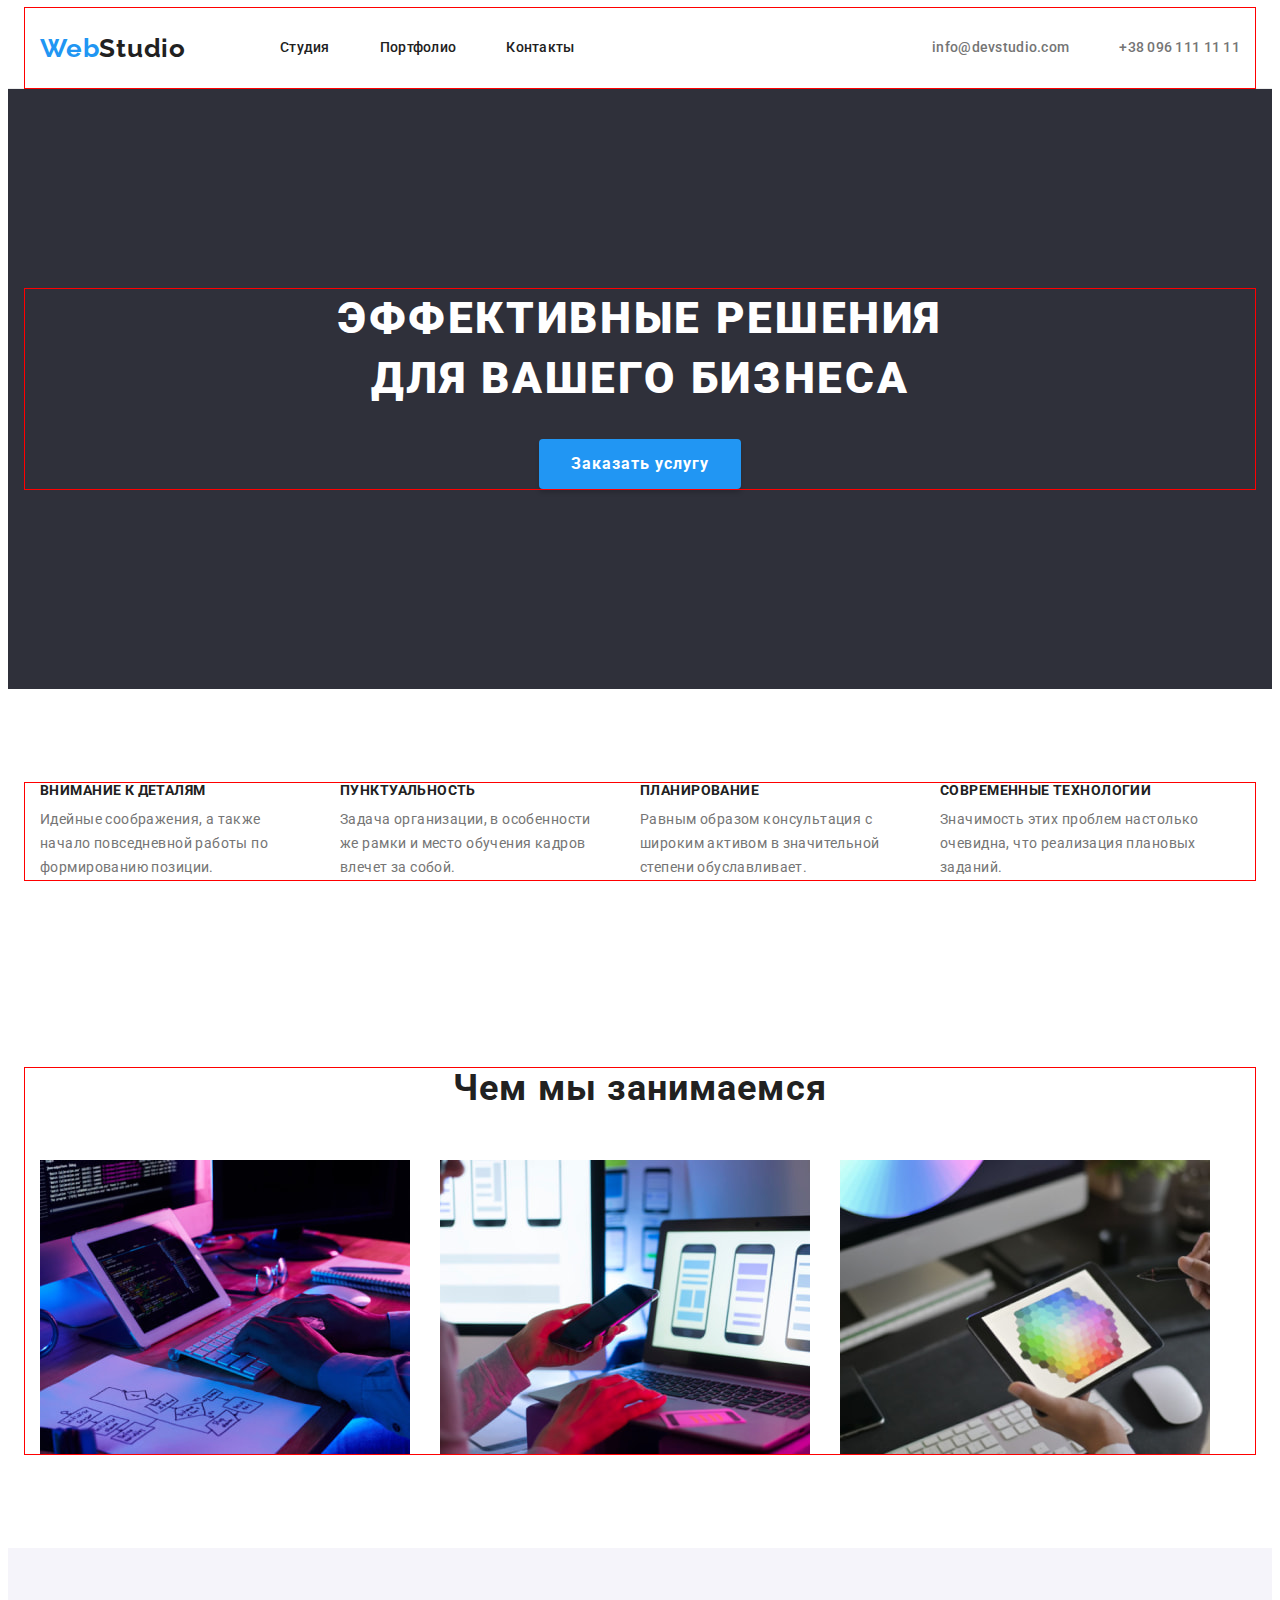
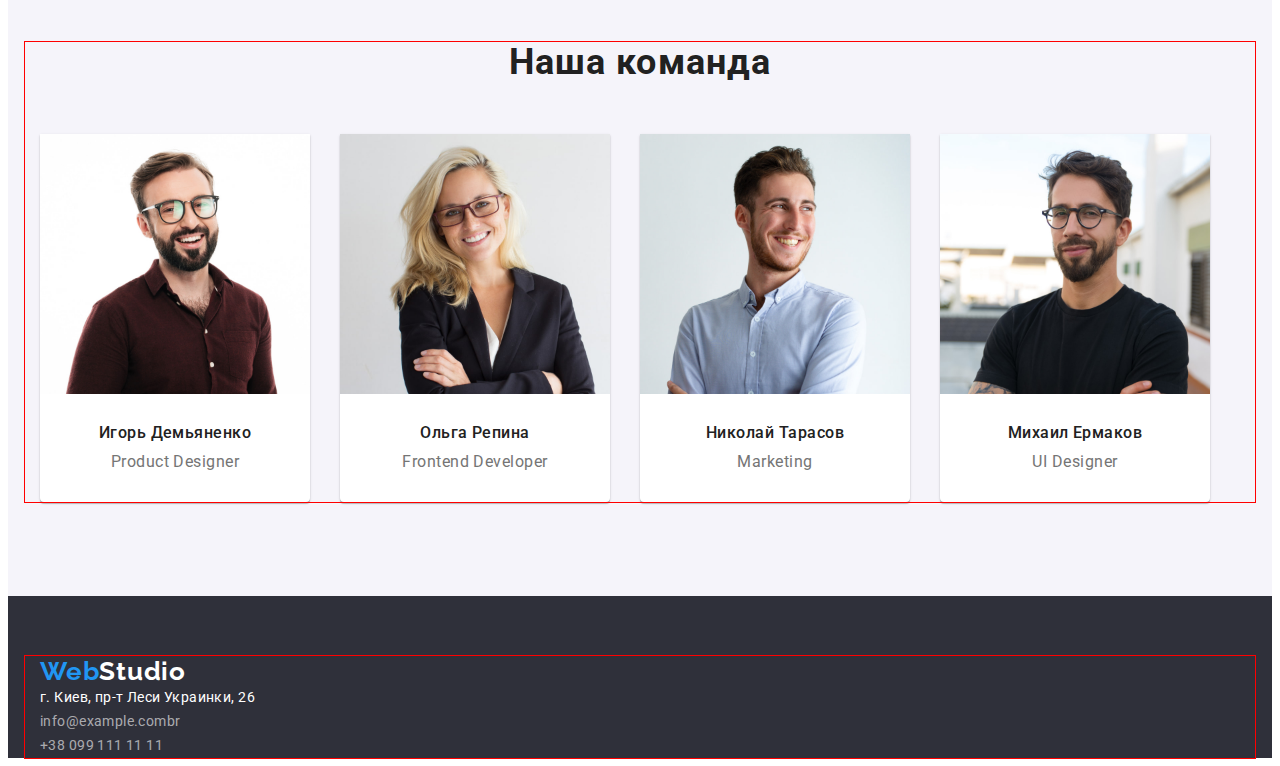
==== index.html @ ed5af154 "Initial commit" ====
<!DOCTYPE html>
<html lang="ru">
  <head>
    <meta charset="UTF-8" />
    <meta http-equiv="X-UA-Compatible" content="IE=edge" />
    <meta name="viewport" content="width=device-width, initial-scale=1.0" />
    <title>Студия</title>
    <link rel="preconnect" href="https://fonts.googleapis.com" />
    <link rel="preconnect" href="https://fonts.gstatic.com" crossorigin />
    <link rel="preconnect" href="https://fonts.googleapis.com" />
    <link rel="preconnect" href="https://fonts.gstatic.com" crossorigin />
    <link
      href="https://fonts.googleapis.com/css2?family=Raleway:wght@700&family=Roboto:wght@400;500;700;900&display=swap"
      rel="stylesheet"
    />
    <link
      rel="stylesheet"
      href="https://cdnjs.cloudflare.com/ajax/libs/modern-normalize/1.1.0/modern-normalize.min.css"
      integrity="sha512-wpPYUAdjBVSE4KJnH1VR1HeZfpl1ub8YT/NKx4PuQ5NmX2tKuGu6U/JRp5y+Y8XG2tV+wKQpNHVUX03MfMFn9Q=="
      crossorigin="anonymous"
      referrerpolicy="no-referrer"
    />
    <link rel="stylesheet" href="./styles/style.css" />
  </head>

  <body>
    <!-- Navigation header -->

    <header class="header-section">
      <div class="conteiner header-conteiner">
        <a href="index.html" class="logo header" lang="en">
          Web<span class="web">Studio</span></a
        >
        <nav>
          <ul class="navigation-list">
            <li class="navigation-item">
              <a class="navigation-item-link" href="./index.html">Студия</a>
            </li>
            <li class="navigation-item">
              <a class="navigation-item-link" href="./portfolio.html"
                >Портфолио</a
              >
            </li>
            <li class="navigation-item">
              <a class="navigation-item-link" href="">Контакты</a>
            </li>
          </ul>
        </nav>

        <ul class="auth-list">
          <li>
            <a class="auth-item-mail" href="mailto:info@devstudio.com"
              >info@devstudio.com</a
            >
          </li>
          <li>
            <a class="auth-item" href="tel:+380961111111">+38 096 111 11 11</a>
          </li>
        </ul>
      </div>
    </header>

    <main>
      <!-- hero section -->
      <section class="hero-section section">
        <div class="conteiner">
          <h1 class="hero-title">Эффективные решения для вашего бизнеса</h1>
          <button class="hero-btn" type="button">Заказать услугу</button>
        </div>
      </section>
      <!-- specifics section -->
      <section class="specifics-section section">
        <div class="conteiner">
          <h2 class="visually-hidden">Наши особенности</h2>
          <ul class="specifics-list list">
            <li class="specifics-item">
              <h3 class="specifics-title">Внимание к деталям</h3>
              <p class="specificts-text">
                Идейные соображения, а также начало повседневной работы по
                формированию позиции.
              </p>
            </li>
            <li class="specifics-item">
              <h3 class="specifics-title">Пунктуальность</h3>
              <p class="specificts-text">
                Задача организации, в особенности же рамки и место обучения
                кадров влечет за собой.
              </p>
            </li>
            <li class="specifics-item">
              <h3 class="specifics-title">Планирование</h3>
              <p class="specificts-text">
                Равным образом консультация с широким активом в значительной
                степени обуславливает.
              </p>
            </li>
            <li class="specifics-item">
              <h3 class="specifics-title">Современные технологии</h3>
              <p class="specificts-text">
                Значимость этих проблем настолько очевидна, что реализация
                плановых заданий.
              </p>
            </li>
          </ul>
        </div>
      </section>
      <!-- development section -->
      <section class="development-section section">
        <div class="conteiner">
          <h2 class="devefelopment-title">Чем мы занимаемся</h2>
          <ul class="development-list list">
            <li class="development-item">
              <img
                src="./images/development-jpg/img-3.jpg"
                alt="печатает код"
                width="370"
                height="294"
              />
            </li>
            <li class="development-item">
              <img
                src="./images/development-jpg/img-1.jpg"
                alt="рисует макет телефона на ноутбуке"
                width="370"
                height="294"
              />
            </li>
            <li class="development-item">
              <img
                src="./images/development-jpg/img-2.jpg"
                alt="рисует на планшете узоры"
                width="370"
                height="294"
              />
            </li>
          </ul>
        </div>
      </section>
      <!-- Team -->
      <section class="team-section section">
        <div class="conteiner">
          <h2 class="team-title">Наша команда</h2>
          <ul class="team-list list">
            <li class="team-item">
              <img
                src="./images/team-jpg/img1.jpg"
                alt="сотрудник"
                width="270"
                height="260"
              />
              <div>
                <h3 class="team">Игорь Демьяненко</h3>
                <p class="team-position" lang="en">Product Designer</p>
              </div>
            </li>
            <li class="team-item">
              <img
                src="./images/team-jpg/img2.jpg"
                alt="сотрудница"
                width="270"
                height="260"
              />
              <div>
                <h3 class="team">Ольга Репина</h3>
                <p class="team-position" lang="en">Frontend Developer</p>
              </div>
            </li>
            <li class="team-item">
              <img
                src="./images/team-jpg/img3.jpg"
                alt="сотрудник"
                width="270"
                height="260"
              />
              <div>
                <h3 class="team">Николай Тарасов</h3>
                <p class="team-position" lang="en">Marketing</p>
              </div>
            </li>
            <li class="team-item">
              <img
                src="./images/team-jpg/img4.jpg"
                alt="сотрудник"
                width="270"
                height="260"
              />
              <div>
                <h3 class="team">Михаил Ермаков</h3>
                <p class="team-position" lang="en">UI Designer</p>
              </div>
            </li>
          </ul>
        </div>
      </section>
    </main>
    <!--footer site  -->
    <footer class="footer-site">
      <div class="conteiner footer">
        <a href="index.html" class="logo logo-footer" lang="en">
          Web<span class="web-footer">Studio</span></a
        >
        <address class="address-footer">
          г. Киев, пр-т Леси Украинки, 26
        </address>
        <ul class="footer-list list">
          <li>
            <a class="footer-item" href="mailto:info@example.com"
              >info@example.combr</a
            >
          </li>
          <li>
            <a class="footer-item tel" href="tel:+380991111111"
              >+38 099 111 11 11</a
            >
          </li>
        </ul>
      </div>
    </footer>
  </body>
</html>
---- styles/style.css ----
:root {
    --main-font: 'Roboto', 'Raleway', 'Sans-serif';
    --main-color: #212121;
    --second-color: #757575;
    --selectoin-color: #2196F3;
    --button-color-hover-focus: #188CE8;
    --footer-color: #2F303A;
}

body {
    color: #212121;
    font-size: 14px;
    font-family: 'Roboto';
}

.visually-hidden {
    position: absolute;
    width: 1px;
    height: 1px;
    margin: -1px;
    border: 0;
    padding: 0;
    white-space: nowrap;
    clip-path: inset(100%);
    clip: rect(0 0 0 0);
    overflow: hidden;
}

.conteiner {
    outline: 1px solid red;
    width: 1200px;
    padding-left: 15px;
    padding-right: 15px;
    margin-left: auto;
    margin-right: auto;
}

.section {
    padding-top: 94px;
    padding-bottom: 94px;
}


h1,
h2,
h3,
h4,
h5,
h6,
p {
    margin: 0;
}

ul,
ol {
    list-style: none;
    margin: 0;
    padding: 0;
}

img {
    display: block;
}

/*=====================
    HEADER-NAV-index.html
=====================*/
.header-section {
    border-bottom: 1px solid #ECECEC;
}

.logo {
    color: var(--selectoin-color);
    text-decoration: none;
    font-family: 'Raleway';
    font-weight: 700;
    font-size: 26px;
    line-height: 1.19;
    letter-spacing: 0.03em;
}

.header-conteiner {
    display: flex;
    align-items: center;
}

.logo {
    margin-right: 94px;
}

.web {
    color: #212121;
}

.navigation-list {
    display: flex;
    align-items: center;
}

.navigation-item-link {
    display: block;
    padding-top: 32px;
    padding-bottom: 32px;
}

.navigation-item {
    margin-right: 50px;
}

.navigation-item:last-child {
    margin-right: 0;
}


.navigation-item-link {
    color: #212121;
    font-family: var(--main-font);
    font-weight: 500;
    line-height: 1.14;
    letter-spacing: 0.02em;
    text-decoration: none;
}

.navigation-item-link:hover,
.navigation-item-link:focus,
.auth-item:hover,
.auth-item:focus,
.auth-item-mail:hover,
.auth-item-mail:focus {
    color: var(--selectoin-color);
}

.auth-list {
    display: flex;
    margin-left: auto;
}

.auth-item-mail {
    margin-right: 50px;
}

.auth-item,
.auth-item-mail {
    display: block;
    padding-top: 32px;
    padding-bottom: 32px;
}

.auth-item,
.auth-item-mail {
    color: #757575;
    font-weight: 500;
    line-height: 1.14;
    letter-spacing: 0.02em;
    text-decoration: none;
}


/*=====================
    HERO SECTION
=====================*/
.hero-section {
    background-color: #2F303A;
    text-align: center;
    padding-top: 200px;
    padding-bottom: 200px;

}

.hero-title {
    color: #FFFFFF;
    font-weight: 900;
    font-size: 44px;
    line-height: 1.36;
    text-align: center;
    letter-spacing: 0.06em;
    text-transform: uppercase;
    width: 696px;
    margin-right: auto;
    margin-left: auto;
    margin-bottom: 30px;
}

.hero-btn {
    font-family: inherit;
    color: #FFFFFF;
    font-weight: 700;
    font-size: 16px;
    line-height: 1.87;
    letter-spacing: 0.06em;
    background-color: var(--selectoin-color);
    box-shadow: 0px 4px 4px rgba(0, 0, 0, 0.15);
    border-radius: 4px;
    cursor: pointer;
    border: none;
    min-width: 200px;
    padding: 10px 32px;
}

.hero-btn:hover,
.hero-btn:focus {
    background-color: var(--button-color-hover-focus);
}

/*=====================
    SPECIFICS SECTION
=====================*/
.specifics-list {
    display: flex;
}

.specifics-item {
    margin-right: 30px;
    width: 270px;
}

.specifics-item:last-child {
    margin-right: 0;
}

.specifics-title {
    font-size: 14px;
    font-weight: 700;
    line-height: 1.14;
    letter-spacing: 0.03em;
    text-transform: uppercase;
    margin-bottom: 10px;
}

.specificts-text {
    color: #757575;
    line-height: 1.71;
    letter-spacing: 0.03em;
}

/*=====================
    DEVELOPMENT SECTION
=====================*/

.devefelopment-title {
    font-weight: 700;
    font-size: 36px;
    line-height: 1.16;
    text-align: center;
    letter-spacing: 0.03em;
    margin-bottom: 50px;
}


.development-list {
    display: flex;

}

.development-item {
    margin-right: 30px;
}

.development-item:last-child {
    margin-right: 0;
}


/*=====================
    TEAM
=====================*/
.team-section {
    background-color: #F5F4FA;
}

.team-title {
    font-weight: 700;
    font-size: 36px;
    line-height: 1.16;
    text-align: center;
    letter-spacing: 0.03em;
    color: #212121;
    padding-bottom: 50px;
}

.team-list {
    display: flex;
}

.team-item {
    margin-right: 30px;
}

.team-item:last-child {
    margin-right: 0;
}

.team {
    font-weight: 500;
    font-size: 16px;
    line-height: 1.18;
    text-align: center;
    letter-spacing: 0.03em;
    padding-top: 30px;
    padding-bottom: 10px;
}

.team-item {
    background: #FFFFFF;
    box-shadow: 0px 1px 3px rgba(0, 0, 0, 0.12),
        0px 1px 1px rgba(0, 0, 0, 0.14),
        0px 2px 1px rgba(0, 0, 0, 0.2);
    border-radius: 0px 0px 4px 4px;
}

.team-position {
    font-size: 16px;
    line-height: 1.18;
    text-align: center;
    letter-spacing: 0.03em;
    color: #757575;
    padding-bottom: 30px;
}



/*=====================
    FOOTER SITE
=====================*/
.footer-site {
    background-color: #2F303A;
}

.logo-footer {
    margin-right: 0;
}

.web-footer {
    color: #FFFFFF;
}

.address-footer {
    font-style: normal;
    line-height: 1.71;
    letter-spacing: 0.03em;

    color: #FFFFFF;
}

.footer-item {
    line-height: 1.71;
    letter-spacing: 0.03em;
    color: rgba(255, 255, 255, 0.6);
    text-decoration: none;
}

.footer-item:hover,
.footer-item:focus {
    color: #2196F3;
}

.footer-site {
    padding-top: 60px;
}


/*=====================
    FILTR-portfolio.html
=====================*/
.filter-button {
    font-family: inherit;
    font-weight: 500;
    font-size: 16px;
    line-height: 1.62;
    text-align: center;
    letter-spacing: 0.03em;
    color: #212121;
    cursor: pointer;
    border: none;
    padding: 6px 22px;
    border-radius: 4px;
}

.filter-list {
    display: flex;
    justify-content: center;
    padding-top: 94px;
    margin-bottom: 50px;
}

.filter-item {
    margin-right: 8px;
}

.filter-item:last-child {
    margin-right: 0;
}

.filter-button:hover,
.filter-button:focus {
    color: #FFFFFF;
    background: #2196F3;
    box-shadow: 0px 3px 1px rgba(0, 0, 0, 0.1),
        0px 1px 2px rgba(0, 0, 0, 0.08),
        0px 2px 2px rgba(0, 0, 0, 0.12);
    border-radius: 4px;
}

.project-list {
    display: flex;
    flex-wrap: wrap;
}


.name-project {
    font-weight: 700;
    font-size: 18px;
    line-height: 2;
    letter-spacing: 0.06em;
    color: #212121;
}

.name-list {
    font-size: 16px;
    line-height: 1.88;
    letter-spacing: 0.03em;
    color: #757575;
}
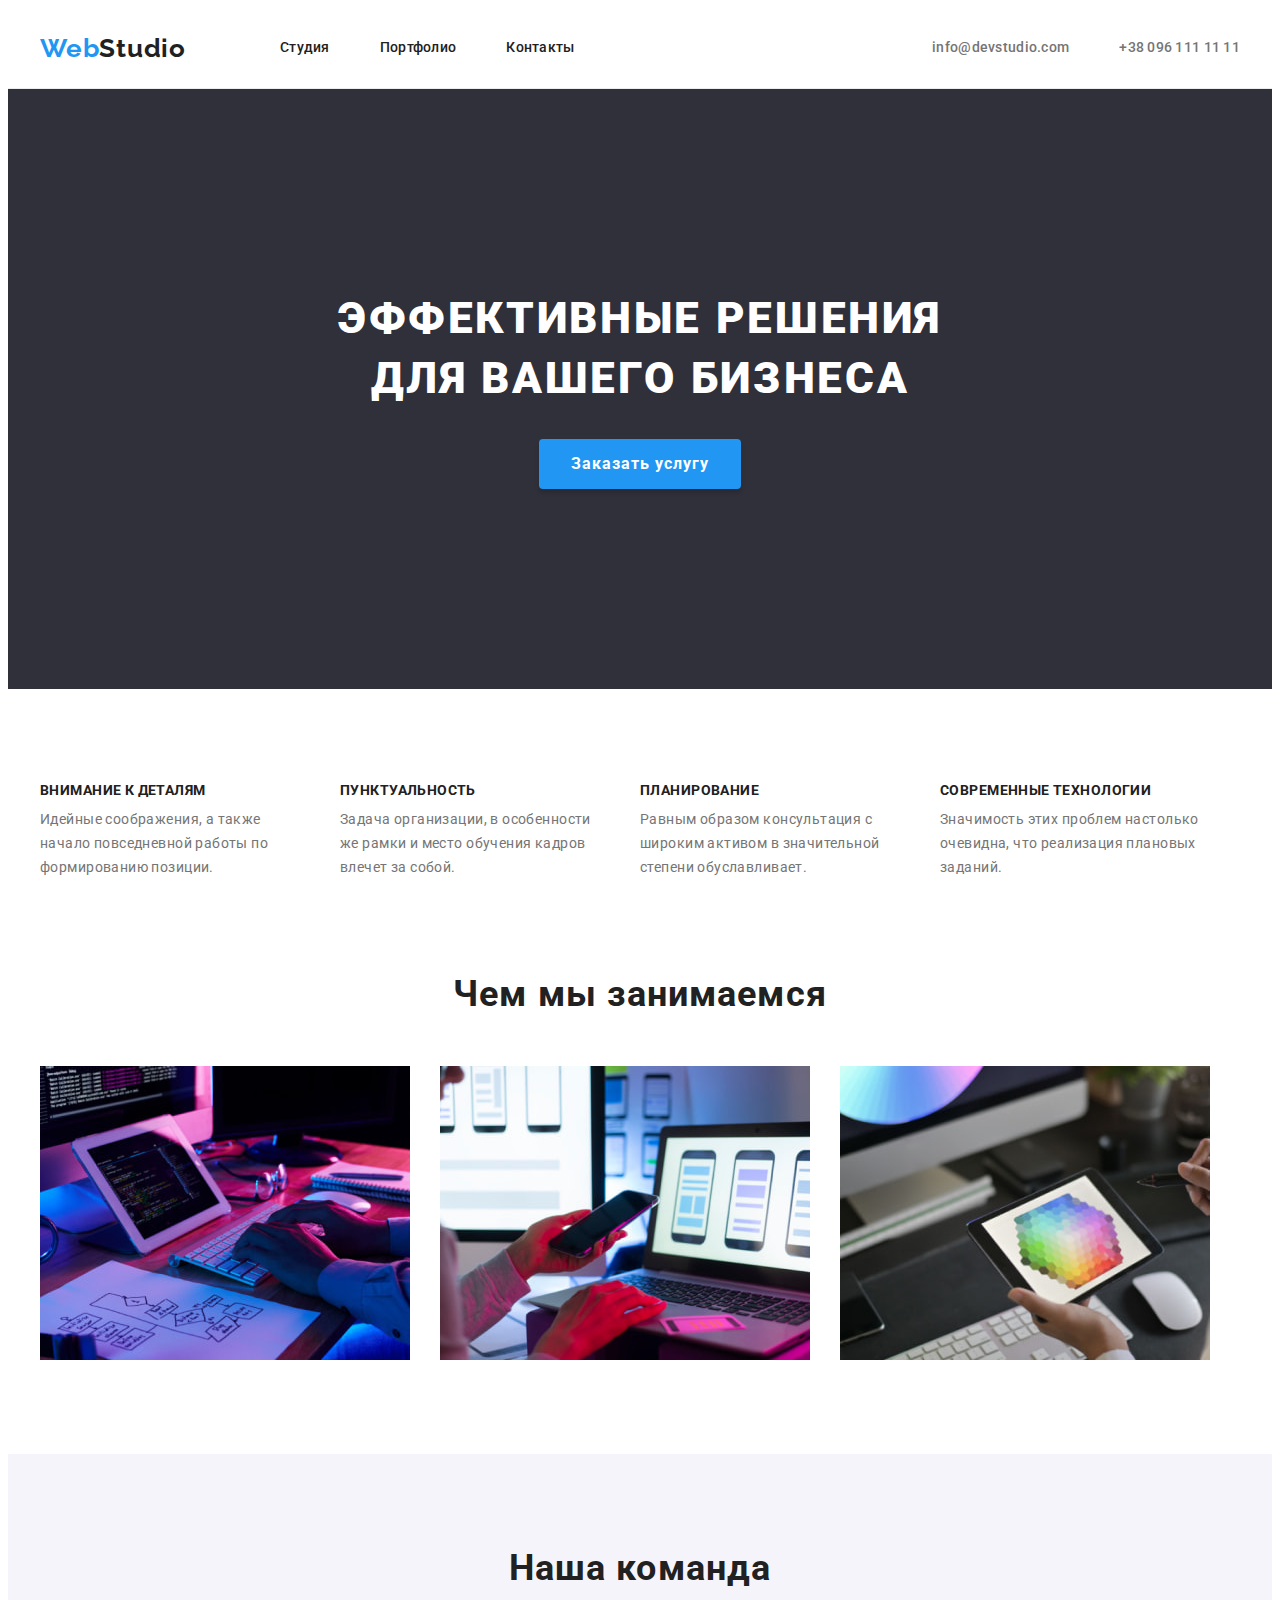
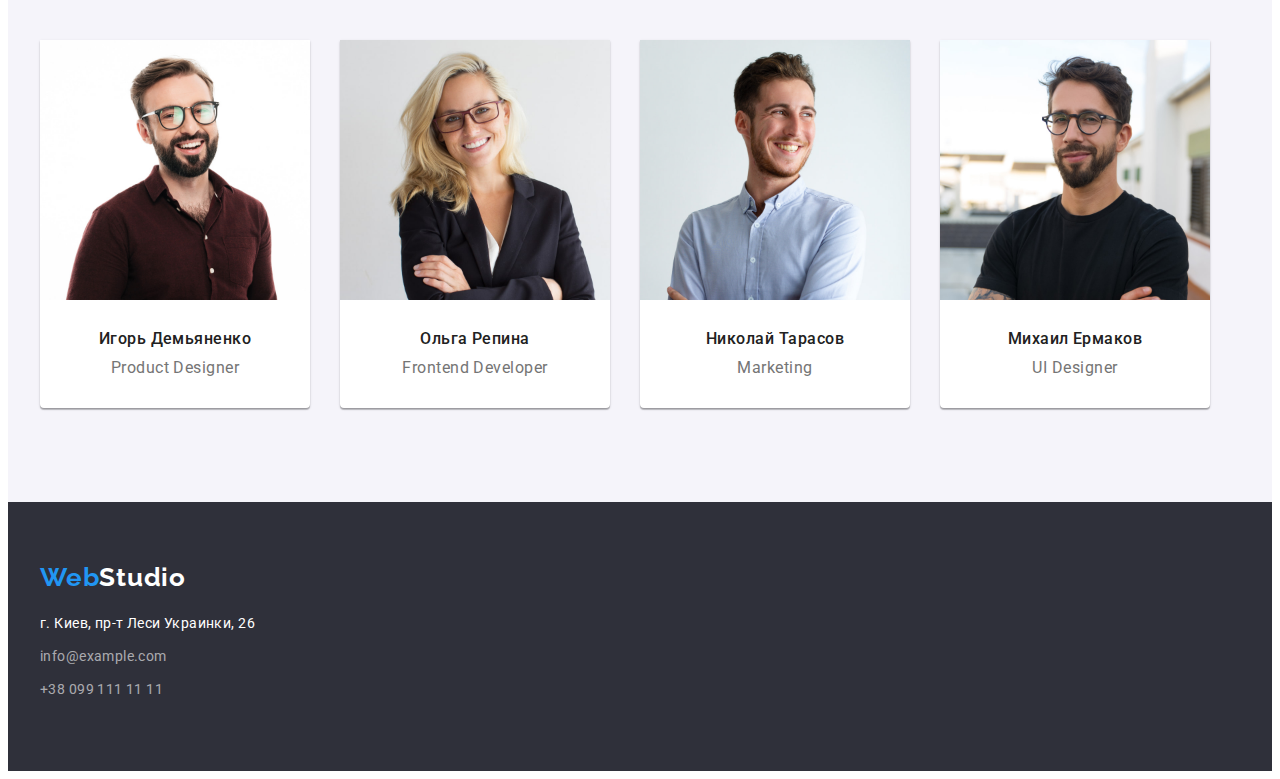
==== commit e1d0a559: "доделал ДЗ-3" ====
--- a/index.html
+++ b/index.html
@@ -195,25 +195,26 @@
     </main>
     <!--footer site  -->
     <footer class="footer-site">
-      <div class="conteiner footer">
-        <a href="index.html" class="logo logo-footer" lang="en">
+      <div class="conteiner">
+        <a href="index.html" class="logo footer" lang="en">
           Web<span class="web-footer">Studio</span></a
         >
         <address class="address-footer">
-          г. Киев, пр-т Леси Украинки, 26
+          <p class="addres-text">г. Киев, пр-т Леси Украинки, 26</p>
+
+          <ul class="footer-list list">
+            <li class="footer-link">
+              <a class="footer-item" href="mailto:info@example.com"
+                >info@example.com</a
+              >
+            </li>
+            <li class="footer-link">
+              <a class="footer-item" href="tel:+380991111111"
+                >+38 099 111 11 11</a
+              >
+            </li>
+          </ul>
         </address>
-        <ul class="footer-list list">
-          <li>
-            <a class="footer-item" href="mailto:info@example.com"
-              >info@example.combr</a
-            >
-          </li>
-          <li>
-            <a class="footer-item tel" href="tel:+380991111111"
-              >+38 099 111 11 11</a
-            >
-          </li>
-        </ul>
       </div>
     </footer>
   </body>
--- a/styles/style.css
+++ b/styles/style.css
@@ -1,3 +1,4 @@
+/*#region SITE SETINGS*/
 :root {
     --main-font: 'Roboto', 'Raleway', 'Sans-serif';
     --main-color: #212121;
@@ -27,7 +28,7 @@
 }
 
 .conteiner {
-    outline: 1px solid red;
+    /* outline: 1px solid red; */
     width: 1200px;
     padding-left: 15px;
     padding-right: 15px;
@@ -62,12 +63,13 @@
     display: block;
 }
 
-/*=====================
-    HEADER-NAV-index.html
-=====================*/
+/*#endregion SITE SETINGS*/
+
+/*#region HEADER SECTION*/
 .header-section {
     border-bottom: 1px solid #ECECEC;
 }
+
 
 .logo {
     color: var(--selectoin-color);
@@ -155,10 +157,9 @@
     text-decoration: none;
 }
 
-
-/*=====================
-    HERO SECTION
-=====================*/
+/*#endregion HEADER*/
+
+/*#region HERO SECTION*/
 .hero-section {
     background-color: #2F303A;
     text-align: center;
@@ -202,9 +203,13 @@
     background-color: var(--button-color-hover-focus);
 }
 
-/*=====================
-    SPECIFICS SECTION
-=====================*/
+/*#endregion HERO SECTION*/
+
+/*#region SPECIFICS SECTION*/
+.specifics-section {
+    padding-bottom: 0;
+}
+
 .specifics-list {
     display: flex;
 }
@@ -233,10 +238,9 @@
     letter-spacing: 0.03em;
 }
 
-/*=====================
-    DEVELOPMENT SECTION
-=====================*/
-
+/*#endregion SPECIFICS SECTION*/
+
+/*#region DEVELOPMENT SECTION*/
 .devefelopment-title {
     font-weight: 700;
     font-size: 36px;
@@ -260,10 +264,9 @@
     margin-right: 0;
 }
 
-
-/*=====================
-    TEAM
-=====================*/
+/*#endregion DEVELOPMENT SECTION*/
+
+/*#region TEAM SECTION*/
 .team-section {
     background-color: #F5F4FA;
 }
@@ -317,11 +320,9 @@
     padding-bottom: 30px;
 }
 
-
-
-/*=====================
-    FOOTER SITE
-=====================*/
+/*#endregion TEAM*/
+
+/*#region FOOTER SITE SECTION*/
 .footer-site {
     background-color: #2F303A;
 }
@@ -338,9 +339,9 @@
     font-style: normal;
     line-height: 1.71;
     letter-spacing: 0.03em;
-
     color: #FFFFFF;
 }
+
 
 .footer-item {
     line-height: 1.71;
@@ -356,12 +357,27 @@
 
 .footer-site {
     padding-top: 60px;
-}
-
-
-/*=====================
-    FILTR-portfolio.html
-=====================*/
+    padding-bottom: 60px;
+
+}
+
+.footer {
+    display: block;
+    margin-bottom: 20px;
+    margin-right: 0;
+}
+
+.addres-text {
+    padding-bottom: 9px;
+}
+
+.footer-link:nth-last-child(n+1) {
+    margin-bottom: 9px;
+}
+
+/*#endregion FOOTER SITE*/
+
+/*#region FILTR-portfolio.html SECTION*/
 .filter-button {
     font-family: inherit;
     font-weight: 500;
@@ -406,6 +422,19 @@
     flex-wrap: wrap;
 }
 
+.project-item {
+    margin-right: 30px;
+    margin-bottom: 30px;
+}
+
+.project-item:nth-child(3n) {
+    margin-right: 0;
+}
+
+.project-item:nth-child(n + 7) {
+    margin-bottom: 0;
+}
+
 
 .name-project {
     font-weight: 700;
@@ -420,4 +449,19 @@
     line-height: 1.88;
     letter-spacing: 0.03em;
     color: #757575;
-}+}
+
+.name-card {
+    border-bottom-width: 1px;
+    border-bottom-style: solid;
+    border-bottom-color: #eeeeee;
+    border-right-width: 1px;
+    border-right-style: solid;
+    border-right-color: #eeeeee;
+    border-left-width: 1px;
+    border-left-style: solid;
+    border-left-color: #eeeeee;
+    padding: 20px 24px;
+}
+
+/*#endregion FILTR-portfolio.html*/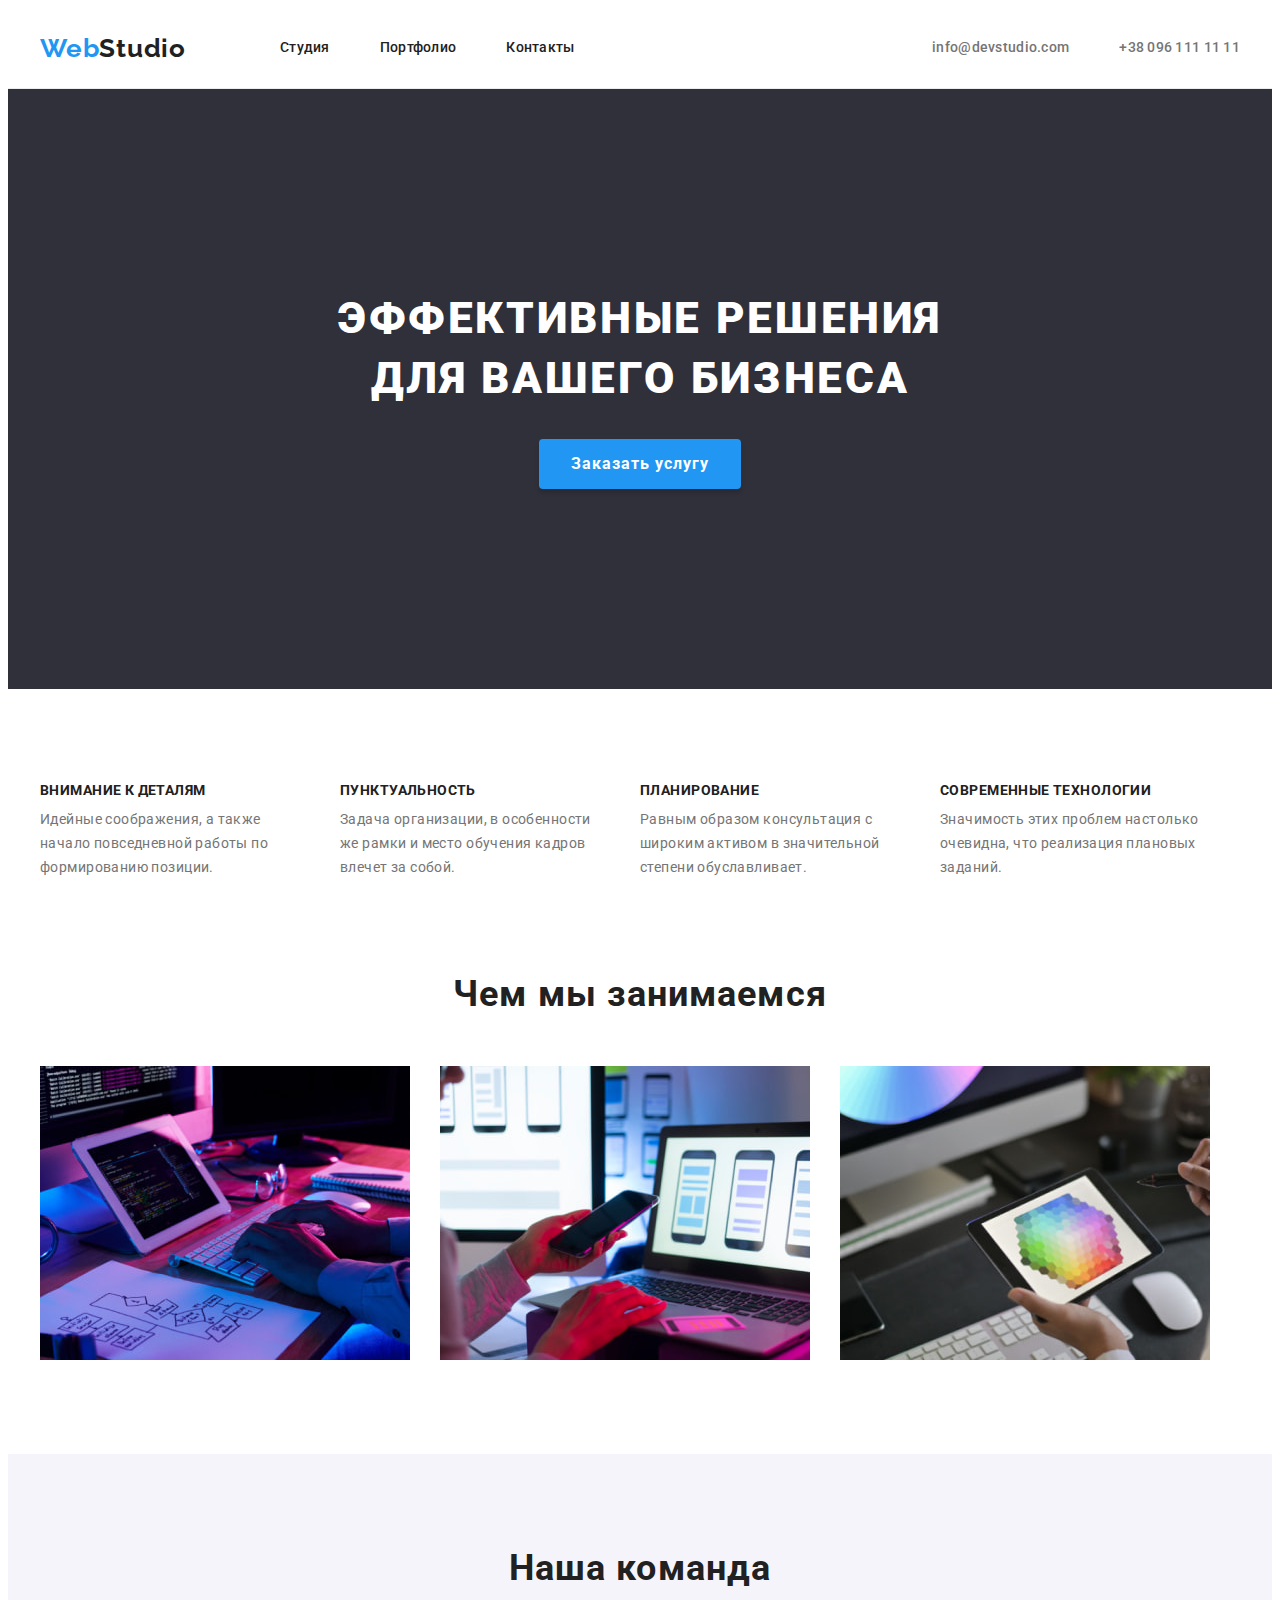
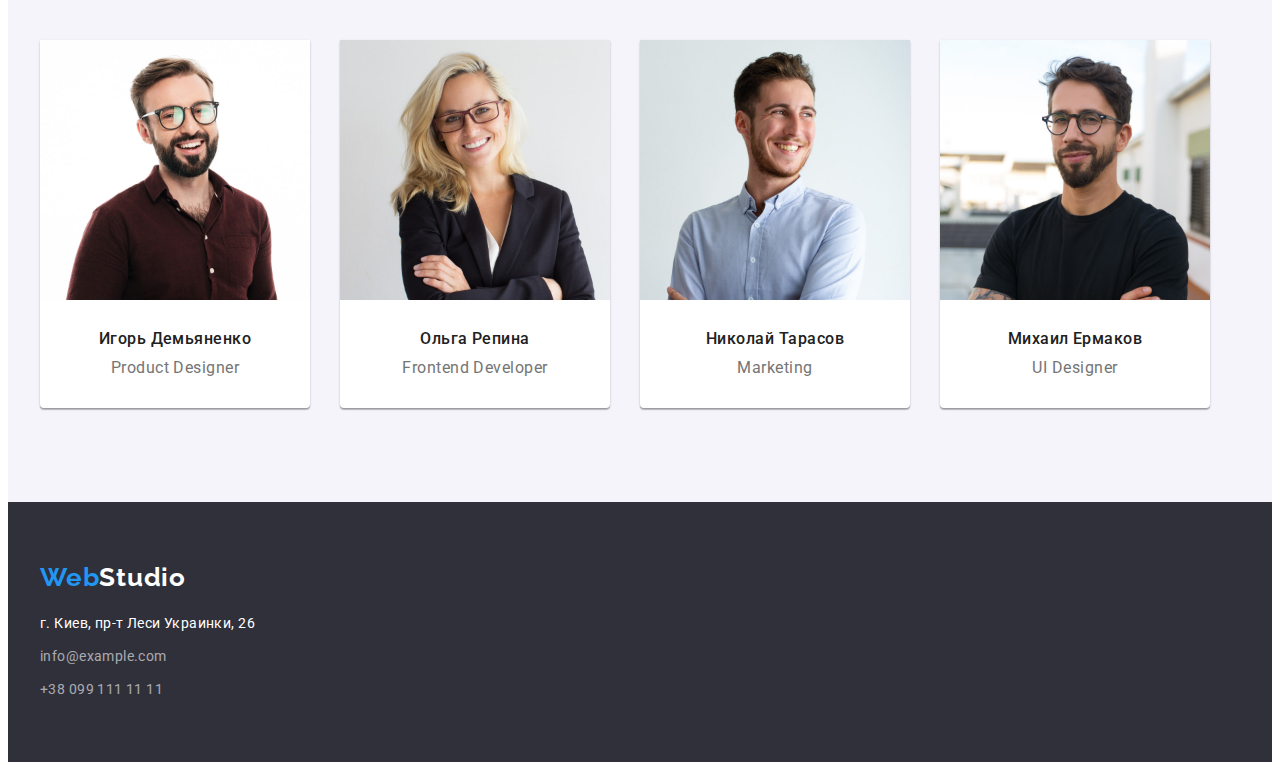
==== commit 595995ab: "переделал ошибки в коде" ====
--- a/index.html
+++ b/index.html
@@ -48,13 +48,15 @@
         </nav>
 
         <ul class="auth-list">
-          <li>
+          <li class="auth-item">
             <a class="auth-item-mail" href="mailto:info@devstudio.com"
               >info@devstudio.com</a
             >
           </li>
-          <li>
-            <a class="auth-item" href="tel:+380961111111">+38 096 111 11 11</a>
+          <li class="auth-item">
+            <a class="auth-item-tel" href="tel:+380961111111"
+              >+38 096 111 11 11</a
+            >
           </li>
         </ul>
       </div>
@@ -148,7 +150,7 @@
                 width="270"
                 height="260"
               />
-              <div>
+              <div class="team-name">
                 <h3 class="team">Игорь Демьяненко</h3>
                 <p class="team-position" lang="en">Product Designer</p>
               </div>
@@ -160,7 +162,7 @@
                 width="270"
                 height="260"
               />
-              <div>
+              <div class="team-name">
                 <h3 class="team">Ольга Репина</h3>
                 <p class="team-position" lang="en">Frontend Developer</p>
               </div>
@@ -172,7 +174,7 @@
                 width="270"
                 height="260"
               />
-              <div>
+              <div class="team-name">
                 <h3 class="team">Николай Тарасов</h3>
                 <p class="team-position" lang="en">Marketing</p>
               </div>
@@ -184,7 +186,7 @@
                 width="270"
                 height="260"
               />
-              <div>
+              <div class="team-name">
                 <h3 class="team">Михаил Ермаков</h3>
                 <p class="team-position" lang="en">UI Designer</p>
               </div>
--- a/styles/style.css
+++ b/styles/style.css
@@ -99,20 +99,22 @@
     align-items: center;
 }
 
+/* .navigation-item {
+    margin-right: 50px;
+} */
+.navigation-list .navigation-item+.navigation-item {
+    margin-left: 50px;
+}
+
+/* .navigation-item:last-child {
+    margin-right: 0;
+} */
+
 .navigation-item-link {
     display: block;
     padding-top: 32px;
     padding-bottom: 32px;
 }
-
-.navigation-item {
-    margin-right: 50px;
-}
-
-.navigation-item:last-child {
-    margin-right: 0;
-}
-
 
 .navigation-item-link {
     color: #212121;
@@ -125,30 +127,41 @@
 
 .navigation-item-link:hover,
 .navigation-item-link:focus,
-.auth-item:hover,
-.auth-item:focus,
+.navigation-item-link:active,
 .auth-item-mail:hover,
-.auth-item-mail:focus {
+.auth-item-mail:focus,
+.auth-item-tel:focus,
+.auth-item-tel:hover {
     color: var(--selectoin-color);
 }
 
+.navigation-item:active {
+    color: aqua;
+}
+
+
 .auth-list {
     display: flex;
     margin-left: auto;
 }
 
-.auth-item-mail {
+.auth-list .auth-item+.auth-item {
+    margin-left: 50px;
+}
+
+/* .auth-list .
+/* .auth-item-mail {
     margin-right: 50px;
-}
-
-.auth-item,
+} */
+
+.auth-item-tel,
 .auth-item-mail {
     display: block;
     padding-top: 32px;
     padding-bottom: 32px;
 }
 
-.auth-item,
+.auth-item-tel,
 .auth-item-mail {
     color: #757575;
     font-weight: 500;
@@ -278,7 +291,7 @@
     text-align: center;
     letter-spacing: 0.03em;
     color: #212121;
-    padding-bottom: 50px;
+    margin-bottom: 50px;
 }
 
 .team-list {
@@ -292,6 +305,12 @@
 .team-item:last-child {
     margin-right: 0;
 }
+
+.team-name {
+    padding-top: 30px;
+    padding-bottom: 30px;
+}
+
 
 .team {
     font-weight: 500;
@@ -299,8 +318,8 @@
     line-height: 1.18;
     text-align: center;
     letter-spacing: 0.03em;
-    padding-top: 30px;
-    padding-bottom: 10px;
+    margin-bottom: 10px;
+
 }
 
 .team-item {
@@ -317,7 +336,7 @@
     text-align: center;
     letter-spacing: 0.03em;
     color: #757575;
-    padding-bottom: 30px;
+
 }
 
 /*#endregion TEAM*/
@@ -368,10 +387,10 @@
 }
 
 .addres-text {
-    padding-bottom: 9px;
-}
-
-.footer-link:nth-last-child(n+1) {
+    margin-bottom: 9px;
+}
+
+.footer-link:not(:last-child) {
     margin-bottom: 9px;
 }
 
@@ -395,7 +414,6 @@
 .filter-list {
     display: flex;
     justify-content: center;
-    padding-top: 94px;
     margin-bottom: 50px;
 }
 
@@ -414,7 +432,7 @@
     box-shadow: 0px 3px 1px rgba(0, 0, 0, 0.1),
         0px 1px 2px rgba(0, 0, 0, 0.08),
         0px 2px 2px rgba(0, 0, 0, 0.12);
-    border-radius: 4px;
+    /* border-radius: 4px; */
 }
 
 .project-list {
@@ -442,6 +460,7 @@
     line-height: 2;
     letter-spacing: 0.06em;
     color: #212121;
+    margin-bottom: 4px;
 }
 
 .name-list {
